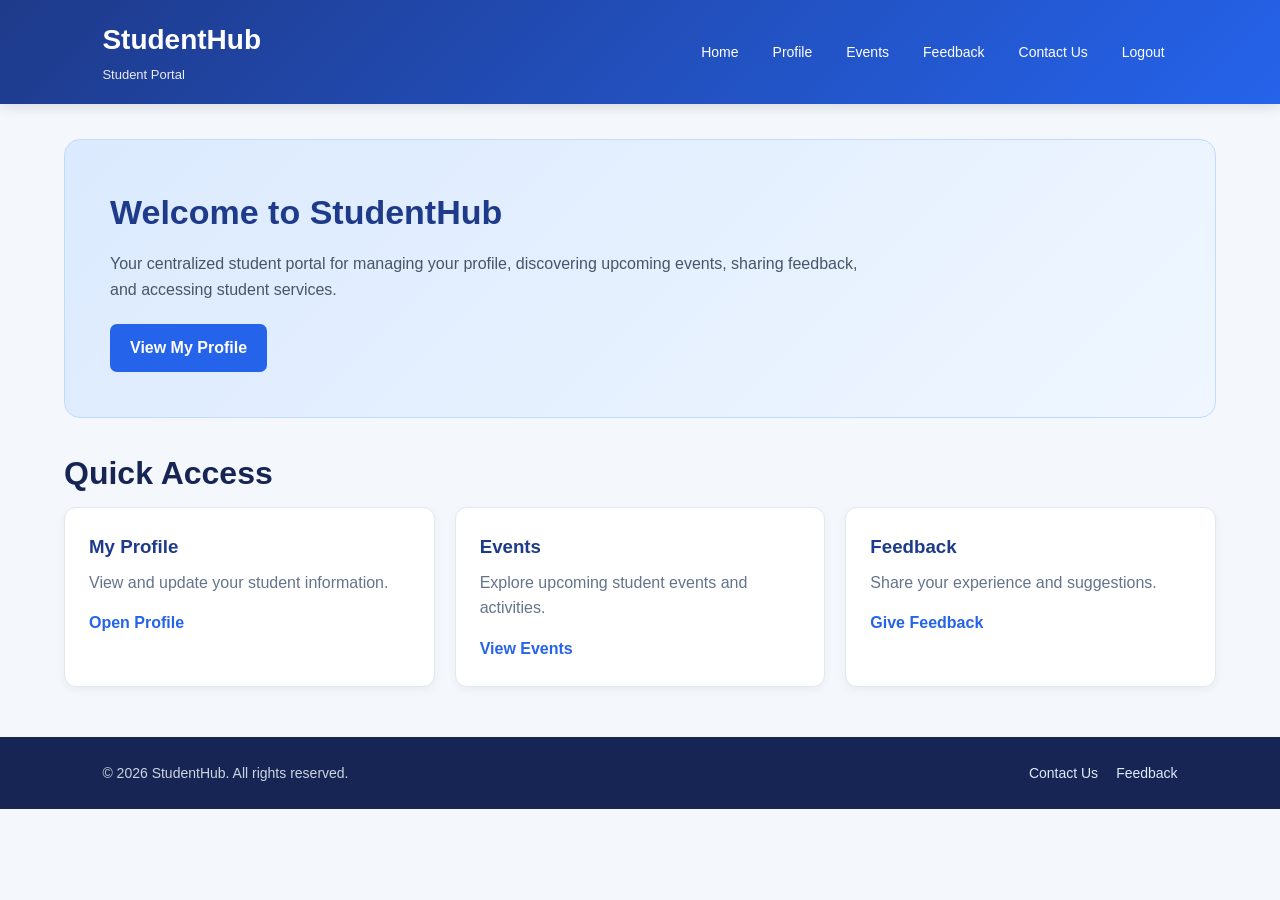
==== index.html @ fc03cdce "Practical 1 and 2 intital Project" ====
<!DOCTYPE html>
<html lang="en">
<head>
    <meta charset="UTF-8">
    <meta name="viewport" content="width=device-width, initial-scale=1.0">
    <title>StudentHub | Home</title>
    <link rel="stylesheet" href="style.css">
</head>

<body>

<header class="site-header">

    <div class="header-container">

        <div class="logo-area">
            <h1>StudentHub</h1>
            <p>Student Portal</p>
        </div>

        <nav class="main-nav" aria-label="Main navigation">
            <ul>
                <li><a href="index.html">Home</a></li>
                <li><a href="profile.html">Profile</a></li>
                <li><a href="event.html">Events</a></li>
                <li><a href="feedback.html">Feedback</a></li>
                <li><a href="contact.html">Contact Us</a></li>
                <li><a href="login.html">Logout</a></li>
            </ul>
        </nav>

    </div>

</header>

<main class="container">

    <section class="hero" aria-labelledby="welcome-title">

        <h2 id="welcome-title">Welcome to StudentHub</h2>

        <p>
            Your centralized student portal for managing your profile,
            discovering upcoming events, sharing feedback, and accessing
            student services.
        </p>

        <a href="profile.html" class="primary-button">
            View My Profile
        </a>

    </section>

    <section aria-labelledby="quick-access-title">

        <h2 class="page-title" id="quick-access-title">
            Quick Access
        </h2>

        <div class="card-grid">

            <article class="card">
                <h3>My Profile</h3>

                <p>
                    View and update your student information.
                </p>

                <a href="profile.html" class="card-link">
                    Open Profile
                </a>
            </article>

            <article class="card">
                <h3>Events</h3>

                <p>
                    Explore upcoming student events and activities.
                </p>

                <a href="event.html" class="card-link">
                    View Events
                </a>
            </article>

            <article class="card">
                <h3>Feedback</h3>

                <p>
                    Share your experience and suggestions.
                </p>

                <a href="feedback.html" class="card-link">
                    Give Feedback
                </a>
            </article>

        </div>

    </section>

</main>

<footer class="site-footer">

    <div class="footer-container">

        <p>
            © 2026 StudentHub. All rights reserved.
        </p>

        <nav class="footer-links" aria-label="Footer navigation">
            <a href="contact.html">Contact Us</a>
            <a href="feedback.html">Feedback</a>
        </nav>

    </div>

</footer>

</body>
</html>
---- style.css ----
/* =========================================
   StudentHub - Common Stylesheet
   WDF Practical 2
   ========================================= */

* {
    box-sizing: border-box;
    margin: 0;
    padding: 0;
}

html {
    scroll-behavior: smooth;
}

body {
    font-family: Arial, Helvetica, sans-serif;
    background-color: #f4f7fb;
    color: #1f2937;
    line-height: 1.6;
}

/* =========================================
   HEADER
   ========================================= */

.site-header {
    background: linear-gradient(135deg, #1e3a8a, #2563eb);
    color: white;
    padding: 18px 8%;
    box-shadow: 0 3px 12px rgba(0, 0, 0, 0.12);
}

.header-container {
    max-width: 1200px;
    margin: auto;
    display: flex;
    justify-content: space-between;
    align-items: center;
    gap: 30px;
}

.logo-area h1 {
    font-size: 28px;
    margin-bottom: 2px;
}

.logo-area p {
    font-size: 13px;
    opacity: 0.9;
}

/* =========================================
   NAVIGATION
   ========================================= */

.main-nav ul {
    list-style: none;
    display: flex;
    flex-wrap: wrap;
    gap: 8px;
}

.main-nav a {
    color: white;
    text-decoration: none;
    padding: 9px 13px;
    border-radius: 7px;
    font-size: 14px;
    transition: 0.2s;
}

.main-nav a:hover,
.main-nav a:focus {
    background-color: rgba(255, 255, 255, 0.18);
}

/* =========================================
   MAIN CONTAINER
   ========================================= */

.container {
    width: 90%;
    max-width: 1200px;
    margin: 35px auto;
}

.page-title {
    margin-bottom: 8px;
    color: #172554;
    font-size: 32px;
}

.page-intro {
    color: #64748b;
    margin-bottom: 25px;
}

/* =========================================
   HERO SECTION
   ========================================= */

.hero {
    background: linear-gradient(135deg, #dbeafe, #eff6ff);
    border-radius: 16px;
    padding: 45px;
    margin-bottom: 30px;
    border: 1px solid #bfdbfe;
}

.hero h2 {
    color: #1e3a8a;
    font-size: 34px;
    margin-bottom: 12px;
}

.hero p {
    max-width: 750px;
    color: #475569;
    margin-bottom: 22px;
}

.primary-button {
    display: inline-block;
    background-color: #2563eb;
    color: white;
    text-decoration: none;
    padding: 11px 20px;
    border-radius: 7px;
    font-weight: bold;
}

.primary-button:hover,
.primary-button:focus {
    background-color: #1d4ed8;
}

/* =========================================
   CARDS
   ========================================= */

.card-grid {
    display: grid;
    grid-template-columns: repeat(3, 1fr);
    gap: 20px;
}

.card {
    background-color: white;
    padding: 24px;
    border-radius: 12px;
    border: 1px solid #e2e8f0;
    box-shadow: 0 3px 10px rgba(0, 0, 0, 0.05);
}

.card h3 {
    color: #1e3a8a;
    margin-bottom: 8px;
}

.card p {
    color: #64748b;
    margin-bottom: 15px;
}

.card-link {
    color: #2563eb;
    font-weight: bold;
    text-decoration: none;
}

.card-link:hover {
    text-decoration: underline;
}

/* =========================================
   EVENT CARDS
   ========================================= */

.event-list {
    display: grid;
    gap: 20px;
}

.event-card {
    background-color: white;
    border-left: 5px solid #2563eb;
    padding: 23px;
    border-radius: 10px;
    box-shadow: 0 3px 10px rgba(0, 0, 0, 0.05);
}

.event-card h3 {
    color: #1e3a8a;
    margin-bottom: 8px;
}

.event-meta {
    margin-top: 12px;
    color: #475569;
}

.event-meta strong {
    color: #1e293b;
}

/* =========================================
   PROFILE
   ========================================= */

.profile-layout {
    display: grid;
    grid-template-columns: 280px 1fr;
    gap: 25px;
}

.profile-card,
.profile-details,
.form-card,
.contact-card {
    background-color: white;
    padding: 28px;
    border-radius: 12px;
    border: 1px solid #e2e8f0;
    box-shadow: 0 3px 10px rgba(0, 0, 0, 0.05);
}

.profile-card {
    text-align: center;
}

.profile-image {
    width: 130px;
    height: 130px;
    border-radius: 50%;
    object-fit: cover;
    border: 4px solid #dbeafe;
    margin-bottom: 12px;
}

.profile-card h2 {
    color: #1e3a8a;
    font-size: 21px;
}

.profile-card p {
    color: #64748b;
}

.profile-details h2,
.form-card h2,
.contact-card h2 {
    color: #1e3a8a;
    margin-bottom: 20px;
}

.profile-info {
    display: grid;
    grid-template-columns: 160px 1fr;
    row-gap: 14px;
}

.profile-info dt {
    font-weight: bold;
    color: #475569;
}

.profile-info dd {
    color: #1f2937;
}

/* =========================================
   FORMS
   ========================================= */

.form-group {
    margin-bottom: 18px;
}

.form-group label {
    display: block;
    font-weight: bold;
    margin-bottom: 6px;
    color: #334155;
}

.form-group input,
.form-group select,
.form-group textarea {
    width: 100%;
    padding: 11px 12px;
    border: 1px solid #cbd5e1;
    border-radius: 7px;
    font-family: inherit;
    font-size: 15px;
}

.form-group textarea {
    min-height: 130px;
    resize: vertical;
}

.form-group input:focus,
.form-group select:focus,
.form-group textarea:focus {
    outline: 3px solid #dbeafe;
    border-color: #2563eb;
}

.submit-button {
    border: none;
    background-color: #2563eb;
    color: white;
    padding: 11px 22px;
    border-radius: 7px;
    font-weight: bold;
    cursor: pointer;
    font-size: 15px;
}

.submit-button:hover,
.submit-button:focus {
    background-color: #1d4ed8;
}

/* =========================================
   RATING
   ========================================= */

.rating-group {
    border: 1px solid #cbd5e1;
    border-radius: 8px;
    padding: 15px;
    margin-bottom: 18px;
}

.rating-group legend {
    font-weight: bold;
    padding: 0 6px;
}

.rating-option {
    margin: 7px 0;
}

.rating-option label {
    margin-left: 6px;
}

/* =========================================
   CONTACT
   ========================================= */

.contact-layout {
    display: grid;
    grid-template-columns: 1fr 1.5fr;
    gap: 25px;
}

.contact-item {
    margin-bottom: 20px;
}

.contact-item h3 {
    color: #1e3a8a;
    margin-bottom: 4px;
}

.contact-item p,
.contact-item a {
    color: #64748b;
}

.contact-item a {
    color: #2563eb;
}

/* =========================================
   FOOTER
   ========================================= */

.site-footer {
    margin-top: 50px;
    background-color: #172554;
    color: white;
    padding: 25px 8%;
}

.footer-container {
    max-width: 1200px;
    margin: auto;
    display: flex;
    justify-content: space-between;
    align-items: center;
    gap: 20px;
}

.footer-container p {
    font-size: 14px;
    color: #cbd5e1;
}

.footer-links {
    display: flex;
    gap: 18px;
}

.footer-links a {
    color: #dbeafe;
    text-decoration: none;
    font-size: 14px;
}

.footer-links a:hover {
    text-decoration: underline;
}

/* =========================================
   AUTHENTICATION PAGES
   ========================================= */

.auth-page {
    min-height: 100vh;
    display: flex;
    justify-content: center;
    align-items: center;
    padding: 25px;
    background: linear-gradient(135deg, #dbeafe, #eff6ff);
}

.auth-card {
    width: 100%;
    max-width: 450px;
    background-color: white;
    padding: 38px;
    border-radius: 16px;
    box-shadow: 0 10px 35px rgba(30, 58, 138, 0.15);
    border: 1px solid #dbeafe;
}

.auth-brand {
    text-align: center;
    margin-bottom: 28px;
}

.auth-brand h1 {
    color: #1e3a8a;
    font-size: 32px;
}

.auth-brand p {
    color: #64748b;
    margin-top: 4px;
}

.auth-footer {
    text-align: center;
    margin-top: 20px;
    color: #64748b;
    font-size: 14px;
}

.auth-footer a {
    color: #2563eb;
    font-weight: bold;
}

/* =========================================
   RESPONSIVE DESIGN
   ========================================= */

@media (max-width: 850px) {

    .header-container {
        flex-direction: column;
        align-items: flex-start;
    }

    .main-nav ul {
        gap: 4px;
    }

    .card-grid {
        grid-template-columns: 1fr;
    }

    .profile-layout,
    .contact-layout {
        grid-template-columns: 1fr;
    }

    .hero {
        padding: 30px;
    }
}

@media (max-width: 600px) {

    .container {
        width: 94%;
    }

    .profile-info {
        grid-template-columns: 1fr;
        gap: 4px;
        margin-bottom: 12px;
    }

    .footer-container {
        flex-direction: column;
        text-align: center;
    }

    .auth-card {
        padding: 28px 22px;
    }
}
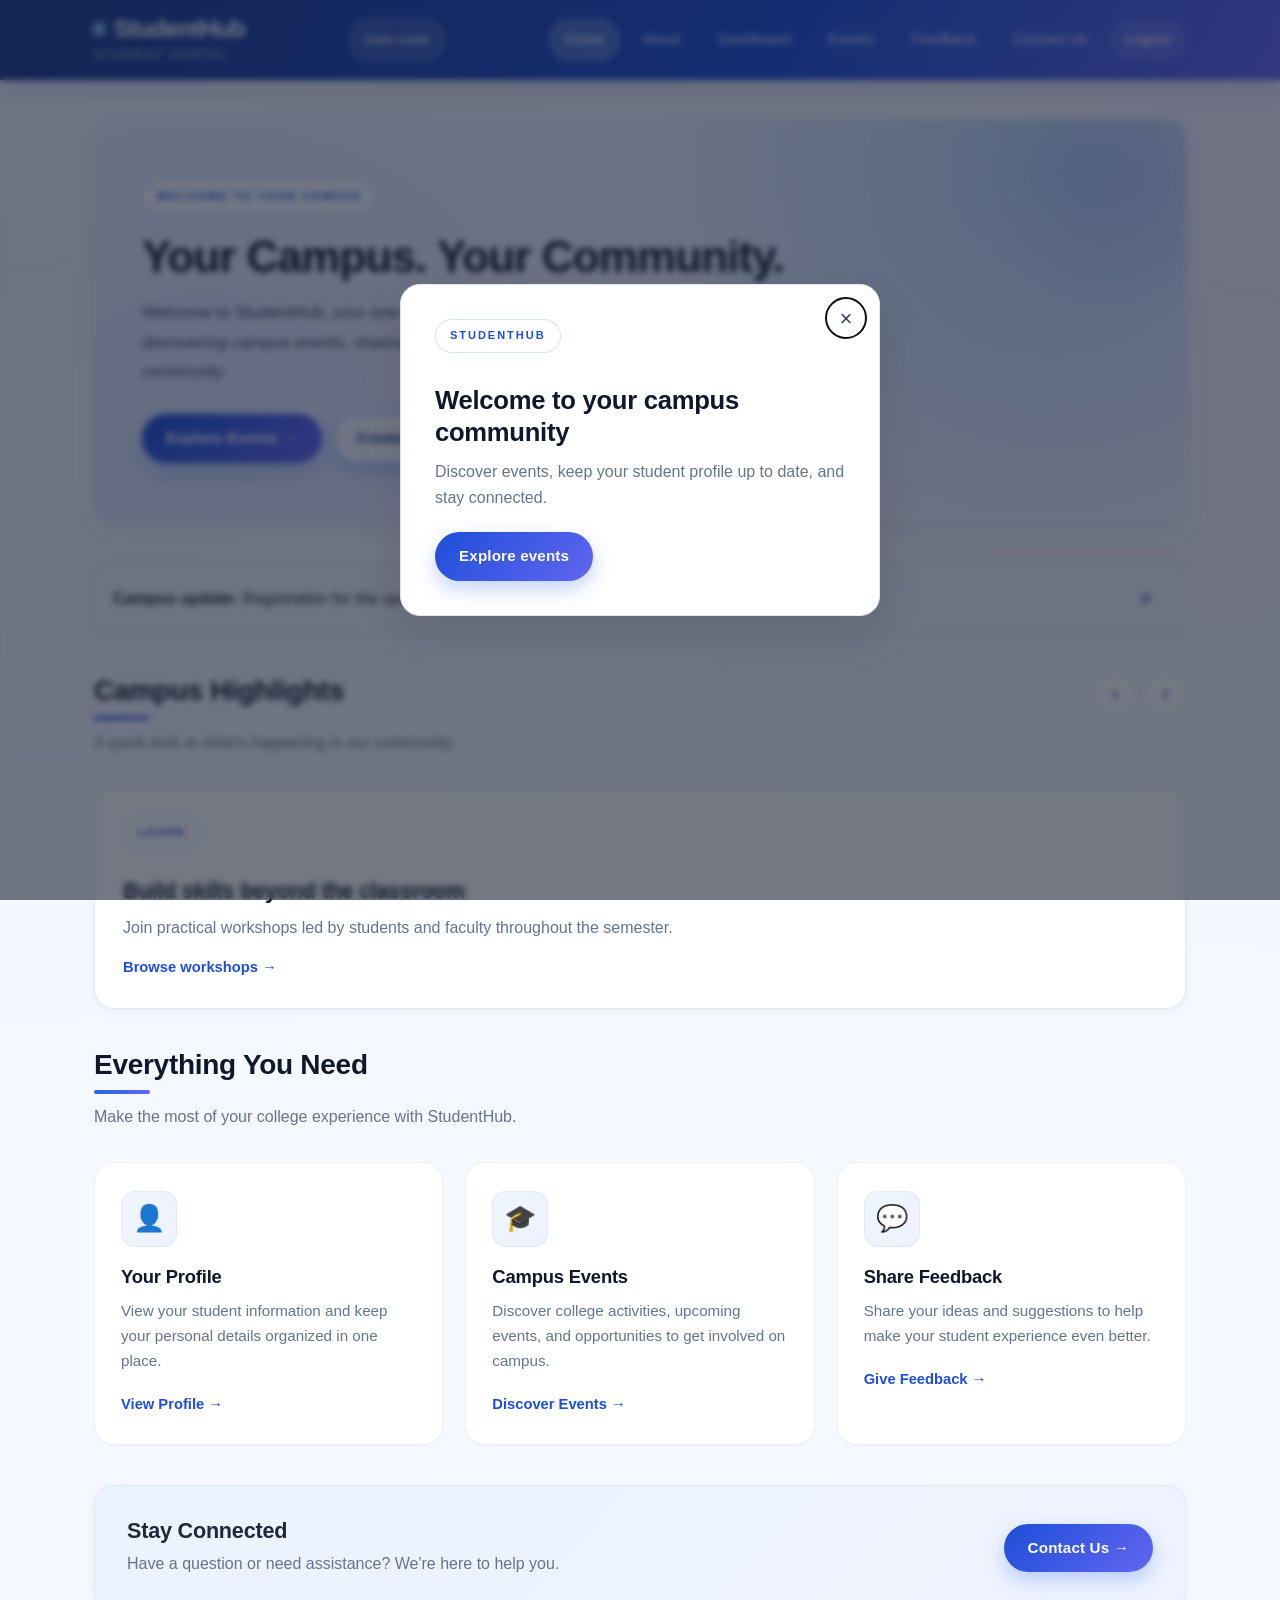
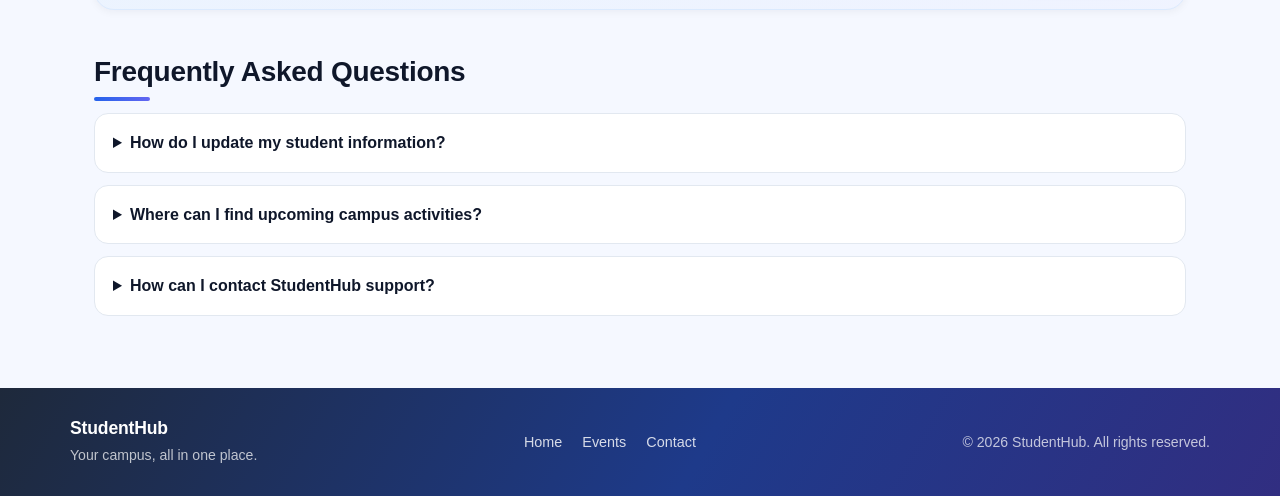
==== commit a1af76a8: "Complete StudentHub practicals 7-14 Add secure registration and login, database schema, admin dashbo" ====
--- a/index.html
+++ b/index.html
@@ -1,122 +1,245 @@
 <!DOCTYPE html>
 <html lang="en">
+
 <head>
     <meta charset="UTF-8">
     <meta name="viewport" content="width=device-width, initial-scale=1.0">
-    <title>StudentHub | Home</title>
-    <link rel="stylesheet" href="style.css">
+    <meta name="description" content="StudentHub - Your student portal for profiles, campus events, and feedback.">
+    <title>StudentHub | Student Portal</title>
+
+    <link rel="stylesheet" href="style.css?v=3">
 </head>
 
 <body>
 
-<header class="site-header">
-
-    <div class="header-container">
-
-        <div class="logo-area">
-            <h1>StudentHub</h1>
-            <p>Student Portal</p>
+    <!-- HEADER -->
+    <header class="site-header">
+        <div class="header-container">
+
+            <div class="logo-area">
+                <h1>StudentHub</h1>
+                <p>Student Portal</p>
+            </div>
+
+            <div class="header-actions">
+                <button class="menu-toggle" type="button" aria-controls="site-navigation" aria-expanded="false">
+                    <span class="menu-icon" aria-hidden="true">☰</span>
+                    <span class="visually-hidden">Toggle navigation</span>
+                </button>
+                <button class="theme-toggle" type="button" aria-pressed="false">Dark mode</button>
+            </div>
+
+            <nav class="main-nav" id="site-navigation" aria-label="Main navigation">
+                <ul>
+                    <li><a href="index.html" aria-current="page">Home</a></li>
+                    <li><a href="about.html">About</a></li>
+                    <li><a href="profile.php">Dashboard</a></li>
+                    <li><a href="event.html">Events</a></li>
+                    <li><a href="feedback.html">Feedback</a></li>
+                    <li><a href="contact.html">Contact Us</a></li>
+                    <li><a href="php/logout.php">Logout</a></li>
+                </ul>
+            </nav>
+
         </div>
-
-        <nav class="main-nav" aria-label="Main navigation">
-            <ul>
-                <li><a href="index.html">Home</a></li>
-                <li><a href="profile.html">Profile</a></li>
-                <li><a href="event.html">Events</a></li>
-                <li><a href="feedback.html">Feedback</a></li>
-                <li><a href="contact.html">Contact Us</a></li>
-                <li><a href="login.html">Logout</a></li>
-            </ul>
-        </nav>
-
-    </div>
-
-</header>
-
-<main class="container">
-
-    <section class="hero" aria-labelledby="welcome-title">
-
-        <h2 id="welcome-title">Welcome to StudentHub</h2>
-
-        <p>
-            Your centralized student portal for managing your profile,
-            discovering upcoming events, sharing feedback, and accessing
-            student services.
-        </p>
-
-        <a href="profile.html" class="primary-button">
-            View My Profile
-        </a>
-
-    </section>
-
-    <section aria-labelledby="quick-access-title">
-
-        <h2 class="page-title" id="quick-access-title">
-            Quick Access
-        </h2>
-
-        <div class="card-grid">
-
-            <article class="card">
-                <h3>My Profile</h3>
+    </header>
+
+    <!-- MAIN CONTENT -->
+    <main class="container">
+
+        <!-- HERO SECTION -->
+        <section class="hero">
+            <div class="hero-content">
+                <span class="hero-label">WELCOME TO YOUR CAMPUS</span>
+
+                <h2>Your Campus. Your Community.</h2>
 
                 <p>
-                    View and update your student information.
+                    Welcome to StudentHub, your one-stop destination for
+                    managing your student profile, discovering campus
+                    events, sharing feedback, and staying connected
+                    with your college community.
                 </p>
 
-                <a href="profile.html" class="card-link">
-                    Open Profile
+                <div class="hero-actions">
+                    <a href="event.html" class="primary-button">Explore Events &rarr;</a>
+                    <a href="register.html" class="secondary-button">Create Account</a>
+                </div>
+            </div>
+        </section>
+
+        <aside class="notice-banner" id="noticeBanner" role="status">
+            <p><strong>Campus update:</strong> Registration for the upcoming student events is now open.</p>
+            <button class="notice-dismiss" type="button" aria-label="Dismiss notification">&times;</button>
+        </aside>
+
+        <section class="highlights-section" aria-labelledby="highlights-title">
+            <div class="section-heading">
+                <div>
+                    <h2 class="page-title" id="highlights-title">Campus Highlights</h2>
+                    <p class="page-intro">A quick look at what's happening in our community.</p>
+                </div>
+                <div class="slider-controls">
+                    <button type="button" class="slider-button" data-slide="previous" aria-label="Previous highlight">‹</button>
+                    <button type="button" class="slider-button" data-slide="next" aria-label="Next highlight">›</button>
+                </div>
+            </div>
+            <div class="highlight-slider" aria-live="polite">
+                <article class="highlight-slide is-active">
+                    <span class="hero-label">LEARN</span>
+                    <h3>Build skills beyond the classroom</h3>
+                    <p>Join practical workshops led by students and faculty throughout the semester.</p>
+                    <a href="event.html" class="card-link">Browse workshops &rarr;</a>
+                </article>
+                <article class="highlight-slide">
+                    <span class="hero-label">CONNECT</span>
+                    <h3>Find your campus community</h3>
+                    <p>Meet classmates, discover student activities, and make the most of campus life.</p>
+                    <a href="about.html" class="card-link">About StudentHub &rarr;</a>
+                </article>
+                <article class="highlight-slide">
+                    <span class="hero-label">GET INVOLVED</span>
+                    <h3>Your ideas help shape the experience</h3>
+                    <p>Share feedback and help us make StudentHub more useful for every student.</p>
+                    <a href="feedback.html" class="card-link">Share feedback &rarr;</a>
+                </article>
+            </div>
+        </section>
+
+        <!-- FEATURES SECTION -->
+        <section class="features-section">
+            <h2 class="page-title">Everything You Need</h2>
+
+            <p class="page-intro">
+                Make the most of your college experience with StudentHub.
+            </p>
+
+            <div class="card-grid">
+
+                <!-- PROFILE CARD -->
+                <article class="card">
+                    <div class="feature-icon" aria-hidden="true">
+                        👤
+                    </div>
+
+                    <h3>Your Profile</h3>
+
+                    <p>
+                        View your student information and keep your
+                        personal details organized in one place.
+                    </p>
+
+                    <a href="profile.php" class="card-link">
+                        View Profile &rarr;
+                    </a>
+                </article>
+
+                <!-- EVENTS CARD -->
+                <article class="card">
+                    <div class="feature-icon" aria-hidden="true">
+                        🎓
+                    </div>
+
+                    <h3>Campus Events</h3>
+
+                    <p>
+                        Discover college activities, upcoming events,
+                        and opportunities to get involved on campus.
+                    </p>
+
+                    <a href="event.html" class="card-link">
+                        Discover Events &rarr;
+                    </a>
+                </article>
+
+                <!-- FEEDBACK CARD -->
+                <article class="card">
+                    <div class="feature-icon" aria-hidden="true">
+                        💬
+                    </div>
+
+                    <h3>Share Feedback</h3>
+
+                    <p>
+                        Share your ideas and suggestions to help make
+                        your student experience even better.
+                    </p>
+
+                    <a href="feedback.html" class="card-link">
+                        Give Feedback &rarr;
+                    </a>
+                </article>
+
+            </div>
+        </section>
+
+        <!-- QUICK ACCESS SECTION -->
+        <section class="quick-access">
+            <div class="quick-access-content">
+                <div>
+                    <h2>Stay Connected</h2>
+
+                    <p>
+                        Have a question or need assistance?
+                        We're here to help you.
+                    </p>
+                </div>
+
+                <a href="contact.html" class="primary-button">
+                    Contact Us &rarr;
                 </a>
-            </article>
-
-            <article class="card">
-                <h3>Events</h3>
-
-                <p>
-                    Explore upcoming student events and activities.
-                </p>
-
-                <a href="event.html" class="card-link">
-                    View Events
-                </a>
-            </article>
-
-            <article class="card">
-                <h3>Feedback</h3>
-
-                <p>
-                    Share your experience and suggestions.
-                </p>
-
-                <a href="feedback.html" class="card-link">
-                    Give Feedback
-                </a>
-            </article>
+            </div>
+        </section>
+
+        <section class="faq-section" aria-labelledby="faq-title">
+            <h2 class="page-title" id="faq-title">Frequently Asked Questions</h2>
+            <details class="faq-item">
+                <summary>How do I update my student information?</summary>
+                <p>Open your Dashboard from the navigation and use the Update Profile form.</p>
+            </details>
+            <details class="faq-item">
+                <summary>Where can I find upcoming campus activities?</summary>
+                <p>Visit the Events page to search, filter, sort, and browse upcoming activities.</p>
+            </details>
+            <details class="faq-item">
+                <summary>How can I contact StudentHub support?</summary>
+                <p>Use the Contact Us page to send an enquiry to the support team.</p>
+            </details>
+        </section>
+
+        <dialog class="welcome-modal" id="welcomeModal" aria-labelledby="modal-title">
+            <button class="modal-close" type="button" aria-label="Close welcome message">&times;</button>
+            <span class="hero-label">STUDENTHUB</span>
+            <h2 id="modal-title">Welcome to your campus community</h2>
+            <p>Discover events, keep your student profile up to date, and stay connected.</p>
+            <a class="primary-button" href="event.html">Explore events</a>
+        </dialog>
+
+    </main>
+
+    <!-- FOOTER -->
+    <footer class="site-footer">
+        <div class="footer-container">
+
+            <div>
+                <h3>StudentHub</h3>
+                <p>Your campus, all in one place.</p>
+            </div>
+
+            <nav class="footer-links" aria-label="Footer navigation">
+                <a href="index.html">Home</a>
+                <a href="event.html">Events</a>
+                <a href="contact.html">Contact</a>
+            </nav>
+
+            <p>
+                &copy; 2026 StudentHub. All rights reserved.
+            </p>
 
         </div>
-
-    </section>
-
-</main>
-
-<footer class="site-footer">
-
-    <div class="footer-container">
-
-        <p>
-            © 2026 StudentHub. All rights reserved.
-        </p>
-
-        <nav class="footer-links" aria-label="Footer navigation">
-            <a href="contact.html">Contact Us</a>
-            <a href="feedback.html">Feedback</a>
-        </nav>
-
-    </div>
-
-</footer>
-
+    </footer>
+
+    <script src="js/ui.js"></script>
 </body>
+
 </html>
--- a/style.css
+++ b/style.css
@@ -1,441 +1,1167 @@
+
 /* =========================================
-   StudentHub - Common Stylesheet
-   WDF Practical 2
+   HOMEPAGE ENHANCEMENTS
    ========================================= */
-
-* {
+/* 
+.hero {
+    position: relative;
+    overflow: hidden;
+    padding: 55px 45px;
+    background:
+        radial-gradient(
+            circle at 90% 15%,
+            rgba(147, 197, 253, 0.45),
+            transparent 35%
+        ),
+        linear-gradient(135deg, #dbeafe, #eff6ff);
+}
+
+.hero-content {
+    max-width: 760px;
+    position: relative;
+    z-index: 1;
+}
+
+.hero-label {
+    display: inline-block;
+    color: #1d4ed8;
+    font-size: 12px;
+    font-weight: bold;
+    letter-spacing: 1.5px;
+    margin-bottom: 14px;
+}
+
+.hero h2 {
+    max-width: 650px;
+    font-size: clamp(30px, 4vw, 44px);
+    line-height: 1.2;
+}
+
+.hero p {
+    font-size: 16px;
+    line-height: 1.8;
+}
+
+.primary-button {
+    transition: background-color 0.2s ease,
+                transform 0.2s ease;
+}
+
+.primary-button:hover {
+    transform: translateY(-2px);
+}
+
+.features-section {
+    margin: 40px 0;
+}
+
+.features-section .page-title {
+    font-size: 30px;
+}
+
+.feature-icon {
+    display: flex;
+    align-items: center;
+    justify-content: center;
+    width: 54px;
+    height: 54px;
+    margin-bottom: 18px;
+    background-color: #eff6ff;
+    border-radius: 12px;
+    font-size: 27px;
+}
+
+.card {
+    transition: transform 0.2s ease,
+                box-shadow 0.2s ease;
+}
+
+.card:hover {
+    transform: translateY(-5px);
+    box-shadow: 0 10px 25px rgba(30, 58, 138, 0.09);
+}
+
+.quick-access {
+    margin-top: 35px;
+    padding: 30px;
+    border: 1px solid #bfdbfe;
+    border-radius: 14px;
+    background: linear-gradient(135deg, #eff6ff, #ffffff);
+}
+
+.quick-access-content {
+    display: flex;
+    justify-content: space-between;
+    align-items: center;
+    gap: 24px;
+}
+
+.quick-access h2 {
+    color: #1e3a8a;
+    margin-bottom: 5px;
+}
+
+.quick-access p {
+    color: #64748b;
+}
+
+.site-footer h3 {
+    margin-bottom: 4px;
+    font-size: 20px;
+}
+
+.main-nav a[aria-current="page"] {
+    background-color: rgba(255, 255, 255, 0.18);
+}
+
+@media (max-width: 850px) {
+    .quick-access-content {
+        align-items: flex-start;
+        flex-direction: column;
+    }
+
+    .hero-content {
+        max-width: 100%;
+    }
+}
+
+@media (max-width: 600px) {
+    .hero {
+        padding: 30px 24px;
+    }
+
+    .hero h2 {
+        font-size: 30px;
+    }
+
+    .quick-access {
+        padding: 24px;
+    }
+
+    .features-section .page-title {
+        font-size: 26px;
+    }
+} */
+
+.management-stats {
+    display: grid;
+    grid-template-columns: repeat(auto-fit, minmax(180px, 1fr));
+    gap: 18px;
+    margin: 24px 0;
+}
+
+.stat-number {
+    margin-top: 12px;
+    color: #2563eb;
+    font-size: 2rem;
+    font-weight: 700;
+}
+
+.management-panel {
+    margin: 24px 0;
+    padding: 24px;
+    border: 1px solid #dbe3ef;
+    border-radius: 14px;
+    background: #fff;
+    box-shadow: 0 8px 24px rgba(15, 23, 42, .05);
+}
+
+.management-panel h2 {
+    margin-bottom: 16px;
+}
+
+.management-form,
+.management-filters {
+    display: grid;
+    grid-template-columns: repeat(auto-fit, minmax(210px, 1fr));
+    gap: 16px;
+}
+
+.management-form label,
+.management-filters label {
+    display: grid;
+    gap: 7px;
+    font-weight: 600;
+}
+
+.management-form input,
+.management-form textarea,
+.management-form select,
+.management-filters input,
+.management-filters select {
+    width: 100%;
+    min-height: 42px;
+    padding: 9px 11px;
+    border: 1px solid #cbd5e1;
+    border-radius: 8px;
+    font: inherit;
+}
+
+.management-form textarea {
+    min-height: 100px;
+}
+
+.management-actions {
+    display: flex;
+    align-items: end;
+    gap: 10px;
+}
+
+.secondary-button,
+.table-action {
+    min-height: 38px;
+    padding: 8px 12px;
+    border: 1px solid #cbd5e1;
+    border-radius: 7px;
+    background: #fff;
+    color: #1e293b;
+    cursor: pointer;
+    font: inherit;
+}
+
+.table-action {
+    min-height: 32px;
+    margin-right: 6px;
+}
+
+.table-action.danger {
+    color: #b91c1c;
+}
+
+.table-wrap {
+    width: 100%;
+    overflow-x: auto;
+}
+
+.table-wrap table {
+    width: 100%;
+    border-collapse: collapse;
+    text-align: left;
+}
+
+.table-wrap th,
+.table-wrap td {
+    padding: 11px 12px;
+    border-bottom: 1px solid #e2e8f0;
+    vertical-align: top;
+}
+
+.table-wrap th {
+    background: #f8fafc;
+}
+
+.form-message.error {
+    color: #b91c1c;
+}
+
+.form-message.success {
+    color: #15803d;
+}
+
+@media (max-width: 600px) {
+    .management-panel {
+        padding: 16px;
+    }
+}
+
+
+
+/* =========================================================
+   STUDENTHUB — MODERN REDESIGN
+   Design system: Blue/Indigo, soft shadows, rounded, airy
+   ========================================================= */
+
+/* ---------- RESET ---------- */
+*,
+*::before,
+*::after {
     box-sizing: border-box;
     margin: 0;
     padding: 0;
 }
 
-html {
-    scroll-behavior: smooth;
-}
+:root {
+    --brand-900: #0f172a;
+    --brand-800: #1e293b;
+    --brand-700: #1e3a8a;
+    --brand-600: #1d4ed8;
+    --brand-500: #2563eb;
+    --brand-400: #3b82f6;
+    --brand-300: #93c5fd;
+    --brand-100: #dbeafe;
+    --brand-50:  #eff6ff;
+
+    --accent-500: #6366f1;
+    --accent-400: #818cf8;
+
+    --success: #16a34a;
+    --success-bg: #dcfce7;
+    --error: #dc2626;
+    --error-bg: #fee2e2;
+
+    --text-900: #0f172a;
+    --text-700: #334155;
+    --text-500: #64748b;
+    --text-400: #94a3b8;
+
+    --bg-page: #f5f8ff;
+    --bg-card: #ffffff;
+    --border: #e2e8f0;
+    --border-soft: #eef2f9;
+
+    --radius-sm: 10px;
+    --radius: 14px;
+    --radius-lg: 20px;
+
+    --shadow-xs: 0 1px 2px rgba(15, 23, 42, 0.04);
+    --shadow-sm: 0 2px 8px rgba(15, 23, 42, 0.05);
+    --shadow: 0 8px 24px rgba(15, 23, 42, 0.06);
+    --shadow-lg: 0 18px 45px rgba(15, 23, 42, 0.10);
+
+    --font-sans: -apple-system, BlinkMacSystemFont, "Segoe UI",
+                 Roboto, "Helvetica Neue", Arial, sans-serif;
+
+    --header-h: 76px;
+}
+
+html { scroll-behavior: smooth; }
 
 body {
-    font-family: Arial, Helvetica, sans-serif;
-    background-color: #f4f7fb;
-    color: #1f2937;
+    font-family: var(--font-sans);
+    color: var(--text-700);
+    background:
+        radial-gradient(circle at 0% 0%, #eef4ff 0%, transparent 45%),
+        radial-gradient(circle at 100% 0%, #f5efff 0%, transparent 40%),
+        var(--bg-page);
+    min-height: 100vh;
+    display: flex;
+    flex-direction: column;
     line-height: 1.6;
-}
-
-/* =========================================
+    -webkit-font-smoothing: antialiased;
+    text-rendering: optimizeLegibility;
+}
+
+img { max-width: 100%; display: block; }
+
+a {
+    color: var(--brand-600);
+    text-decoration: none;
+    transition: color .18s ease, opacity .18s ease;
+}
+a:hover { color: var(--brand-700); }
+
+h1, h2, h3, h4 {
+    color: var(--text-900);
+    line-height: 1.25;
+    font-weight: 700;
+    letter-spacing: -0.01em;
+}
+
+h1 { font-size: 1.5rem; }
+h2 { font-size: 1.6rem; }
+h3 { font-size: 1.15rem; }
+
+p { color: var(--text-700); }
+
+/* ---------- LAYOUT ---------- */
+.container {
+    width: 100%;
+    max-width: 1140px;
+    margin: 0 auto;
+    padding: 40px 24px 60px;
+    flex: 1;
+}
+
+/* =========================================================
    HEADER
-   ========================================= */
-
+   ========================================================= */
 .site-header {
-    background: linear-gradient(135deg, #1e3a8a, #2563eb);
-    color: white;
-    padding: 18px 8%;
-    box-shadow: 0 3px 12px rgba(0, 0, 0, 0.12);
+    position: sticky;
+    top: 0;
+    z-index: 50;
+    background: linear-gradient(120deg, var(--brand-700), var(--brand-600) 60%, var(--accent-500));
+    color: #fff;
+    box-shadow: 0 4px 20px rgba(30, 58, 138, 0.18);
+    backdrop-filter: saturate(140%) blur(6px);
 }
 
 .header-container {
-    max-width: 1200px;
-    margin: auto;
-    display: flex;
+    max-width: 1140px;
+    margin: 0 auto;
+    padding: 14px 24px;
+    min-height: var(--header-h);
+    display: flex;
+    align-items: center;
     justify-content: space-between;
-    align-items: center;
-    gap: 30px;
+    gap: 24px;
+    flex-wrap: wrap;
 }
 
 .logo-area h1 {
-    font-size: 28px;
-    margin-bottom: 2px;
+    color: #fff;
+    font-size: 1.5rem;
+    letter-spacing: -0.02em;
+    display: inline-flex;
+    align-items: center;
+    gap: 10px;
+}
+
+.logo-area h1::before {
+    content: "";
+    width: 10px;
+    height: 10px;
+    border-radius: 50%;
+    background: #93c5fd;
+    box-shadow: 0 0 0 4px rgba(147, 197, 253, 0.35);
 }
 
 .logo-area p {
-    font-size: 13px;
-    opacity: 0.9;
-}
-
-/* =========================================
-   NAVIGATION
-   ========================================= */
-
+    color: rgba(255, 255, 255, 0.72);
+    font-size: 0.78rem;
+    letter-spacing: 0.14em;
+    text-transform: uppercase;
+    margin-top: 2px;
+}
+
+/* ---------- NAV ---------- */
 .main-nav ul {
     list-style: none;
     display: flex;
+    align-items: center;
+    gap: 6px;
     flex-wrap: wrap;
+}
+
+.main-nav a {
+    display: inline-block;
+    padding: 9px 16px;
+    border-radius: 999px;
+    color: rgba(255, 255, 255, 0.88);
+    font-size: 0.92rem;
+    font-weight: 500;
+    transition: background .18s ease, color .18s ease, transform .18s ease;
+}
+
+.main-nav a:hover {
+    background: rgba(255, 255, 255, 0.14);
+    color: #fff;
+    transform: translateY(-1px);
+}
+
+.main-nav a[aria-current="page"] {
+    background: rgba(255, 255, 255, 0.22);
+    color: #fff;
+    box-shadow: inset 0 0 0 1px rgba(255, 255, 255, 0.28);
+}
+
+/* Last nav item = Logout — tint it red-ish */
+.main-nav li:last-child a {
+    background: rgba(255, 255, 255, 0.10);
+    color: #fff;
+}
+.main-nav li:last-child a:hover {
+    background: #ef4444;
+    color: #fff;
+}
+
+/* =========================================================
+   PAGE HEADINGS
+   ========================================================= */
+.page-title {
+    font-size: 1.75rem;
+    margin-bottom: 10px;
+    color: var(--text-900);
+    position: relative;
+    padding-bottom: 12px;
+}
+
+.page-title::after {
+    content: "";
+    position: absolute;
+    left: 0;
+    bottom: 0;
+    height: 4px;
+    width: 56px;
+    border-radius: 4px;
+    background: linear-gradient(90deg, var(--brand-500), var(--accent-500));
+}
+
+.page-intro {
+    color: var(--text-500);
+    font-size: 1rem;
+    margin-bottom: 32px;
+    max-width: 640px;
+}
+
+.page-heading { margin-bottom: 28px; }
+.page-heading h2 { font-size: 1.75rem; margin-bottom: 6px; }
+.page-heading p { color: var(--text-500); }
+
+/* =========================================================
+   HERO
+   ========================================================= */
+.hero {
+    position: relative;
+    overflow: hidden;
+    padding: 60px 48px;
+    border-radius: var(--radius-lg);
+    background:
+        radial-gradient(circle at 88% 12%, rgba(147, 197, 253, 0.55), transparent 40%),
+        radial-gradient(circle at 10% 90%, rgba(199, 210, 254, 0.45), transparent 45%),
+        linear-gradient(135deg, #eaf1ff, #f4f0ff);
+    box-shadow: var(--shadow);
+    margin-bottom: 40px;
+}
+
+.hero::after {
+    content: "";
+    position: absolute;
+    right: -80px;
+    top: -80px;
+    width: 280px;
+    height: 280px;
+    border-radius: 50%;
+    background: radial-gradient(circle, rgba(99, 102, 241, 0.18), transparent 70%);
+    pointer-events: none;
+}
+
+.hero-content {
+    max-width: 720px;
+    position: relative;
+    z-index: 1;
+}
+
+.hero-label {
+    display: inline-block;
+    color: var(--brand-600);
+    background: rgba(255, 255, 255, 0.75);
+    border: 1px solid rgba(37, 99, 235, 0.18);
+    font-size: 11px;
+    font-weight: 700;
+    letter-spacing: 0.18em;
+    padding: 7px 14px;
+    border-radius: 999px;
+    margin-bottom: 18px;
+}
+
+.hero h2 {
+    font-size: clamp(2rem, 4vw, 2.75rem);
+    color: var(--brand-900);
+    margin-bottom: 16px;
+    line-height: 1.15;
+    letter-spacing: -0.02em;
+}
+
+.hero p {
+    font-size: 1.05rem;
+    line-height: 1.75;
+    color: var(--text-700);
+    margin-bottom: 28px;
+}
+
+/* =========================================================
+   BUTTONS
+   ========================================================= */
+.primary-button,
+.secondary-button,
+.submit-button,
+.update-btn {
+    display: inline-flex;
+    align-items: center;
+    justify-content: center;
     gap: 8px;
-}
-
-.main-nav a {
-    color: white;
+    padding: 12px 24px;
+    border: none;
+    border-radius: 999px;
+    background: linear-gradient(135deg, var(--brand-600), var(--accent-500));
+    color: #fff;
+    font-family: inherit;
+    font-size: 0.95rem;
+    font-weight: 600;
+    letter-spacing: 0.01em;
+    cursor: pointer;
+    box-shadow: 0 8px 20px rgba(37, 99, 235, 0.28);
+    transition: transform .18s ease, box-shadow .18s ease, filter .18s ease;
     text-decoration: none;
-    padding: 9px 13px;
-    border-radius: 7px;
-    font-size: 14px;
-    transition: 0.2s;
-}
-
-.main-nav a:hover,
-.main-nav a:focus {
-    background-color: rgba(255, 255, 255, 0.18);
-}
-
-/* =========================================
-   MAIN CONTAINER
-   ========================================= */
-
-.container {
-    width: 90%;
-    max-width: 1200px;
-    margin: 35px auto;
-}
-
-.page-title {
-    margin-bottom: 8px;
-    color: #172554;
-    font-size: 32px;
-}
-
-.page-intro {
-    color: #64748b;
-    margin-bottom: 25px;
-}
-
-/* =========================================
-   HERO SECTION
-   ========================================= */
-
-.hero {
-    background: linear-gradient(135deg, #dbeafe, #eff6ff);
-    border-radius: 16px;
-    padding: 45px;
-    margin-bottom: 30px;
-    border: 1px solid #bfdbfe;
-}
-
-.hero h2 {
-    color: #1e3a8a;
-    font-size: 34px;
-    margin-bottom: 12px;
-}
-
-.hero p {
-    max-width: 750px;
-    color: #475569;
-    margin-bottom: 22px;
-}
-
-.primary-button {
-    display: inline-block;
-    background-color: #2563eb;
-    color: white;
-    text-decoration: none;
-    padding: 11px 20px;
-    border-radius: 7px;
-    font-weight: bold;
 }
 
 .primary-button:hover,
-.primary-button:focus {
-    background-color: #1d4ed8;
-}
-
-/* =========================================
-   CARDS
-   ========================================= */
+.secondary-button:hover,
+.submit-button:hover,
+.update-btn:hover {
+    transform: translateY(-2px);
+    box-shadow: 0 14px 28px rgba(37, 99, 235, 0.34);
+    filter: brightness(1.05);
+    color: #fff;
+}
+
+.primary-button:active,
+.secondary-button:active,
+.submit-button:active,
+.update-btn:active {
+    transform: translateY(0);
+    box-shadow: 0 6px 16px rgba(37, 99, 235, 0.28);
+}
+
+.submit-button,
+.update-btn {
+    width: 100%;
+    margin-top: 8px;
+}
+
+.hero-actions {
+    display: flex;
+    align-items: center;
+    flex-wrap: wrap;
+    gap: 12px;
+}
+
+.secondary-button {
+    display: inline-flex;
+    align-items: center;
+    justify-content: center;
+    padding: 11px 22px;
+    border: 1px solid var(--brand-300);
+    border-radius: 999px;
+    color: var(--brand-700);
+    background: rgba(255, 255, 255, 0.72);
+    font-weight: 600;
+}
+
+.secondary-button:hover,
+.secondary-button:active { color: var(--brand-700); background: #fff; }
+
+/* =========================================================
+   FEATURE / CARD GRID  (homepage)
+   ========================================================= */
+.features-section { margin-bottom: 40px; }
+.features-section .page-title { font-size: 1.75rem; }
 
 .card-grid {
     display: grid;
-    grid-template-columns: repeat(3, 1fr);
-    gap: 20px;
+    grid-template-columns: repeat(auto-fit, minmax(260px, 1fr));
+    gap: 22px;
+    margin-top: 26px;
 }
 
 .card {
-    background-color: white;
-    padding: 24px;
-    border-radius: 12px;
-    border: 1px solid #e2e8f0;
-    box-shadow: 0 3px 10px rgba(0, 0, 0, 0.05);
-}
+    background: var(--bg-card);
+    border: 1px solid var(--border-soft);
+    border-radius: var(--radius-lg);
+    padding: 28px 26px;
+    box-shadow: var(--shadow-xs);
+    transition: transform .22s ease, box-shadow .22s ease, border-color .22s ease;
+    position: relative;
+    overflow: hidden;
+}
+
+.card::before {
+    content: "";
+    position: absolute;
+    inset: 0 0 auto 0;
+    height: 4px;
+    background: linear-gradient(90deg, var(--brand-400), var(--accent-400));
+    opacity: 0;
+    transition: opacity .22s ease;
+}
+
+.card:hover {
+    transform: translateY(-6px);
+    box-shadow: var(--shadow-lg);
+    border-color: var(--brand-100);
+}
+
+.card:hover::before { opacity: 1; }
 
 .card h3 {
-    color: #1e3a8a;
-    margin-bottom: 8px;
+    font-size: 1.15rem;
+    margin-bottom: 10px;
 }
 
 .card p {
-    color: #64748b;
-    margin-bottom: 15px;
+    color: var(--text-500);
+    font-size: 0.95rem;
+    margin-bottom: 18px;
+    line-height: 1.65;
 }
 
 .card-link {
-    color: #2563eb;
-    font-weight: bold;
-    text-decoration: none;
+    display: inline-flex;
+    align-items: center;
+    gap: 6px;
+    font-weight: 600;
+    font-size: 0.92rem;
+    color: var(--brand-600);
 }
 
 .card-link:hover {
-    text-decoration: underline;
-}
-
-/* =========================================
-   EVENT CARDS
-   ========================================= */
-
+    gap: 10px;
+    color: var(--brand-700);
+}
+
+.feature-icon {
+    display: flex;
+    align-items: center;
+    justify-content: center;
+    width: 56px;
+    height: 56px;
+    margin-bottom: 18px;
+    background: linear-gradient(135deg, var(--brand-50), #eef2ff);
+    border-radius: 14px;
+    font-size: 26px;
+    box-shadow: inset 0 0 0 1px rgba(37, 99, 235, 0.08);
+}
+
+/* =========================================================
+   QUICK ACCESS
+   ========================================================= */
+.quick-access {
+    margin-top: 40px;
+    padding: 32px;
+    border-radius: var(--radius-lg);
+    border: 1px solid var(--brand-100);
+    background:
+        linear-gradient(135deg, rgba(219, 234, 254, 0.55), rgba(238, 242, 255, 0.9)),
+        #fff;
+    box-shadow: var(--shadow-sm);
+}
+
+.quick-access-content {
+    display: flex;
+    justify-content: space-between;
+    align-items: center;
+    gap: 24px;
+    flex-wrap: wrap;
+}
+
+.quick-access h2 {
+    color: var(--brand-800);
+    font-size: 1.35rem;
+    margin-bottom: 6px;
+}
+
+.quick-access p { color: var(--text-500); }
+
+/* =========================================================
+   EVENT LIST
+   ========================================================= */
 .event-list {
     display: grid;
-    gap: 20px;
+    grid-template-columns: repeat(auto-fit, minmax(300px, 1fr));
+    gap: 22px;
 }
 
 .event-card {
-    background-color: white;
-    border-left: 5px solid #2563eb;
-    padding: 23px;
-    border-radius: 10px;
-    box-shadow: 0 3px 10px rgba(0, 0, 0, 0.05);
+    background: var(--bg-card);
+    border: 1px solid var(--border-soft);
+    border-radius: var(--radius-lg);
+    padding: 26px 26px 22px;
+    box-shadow: var(--shadow-xs);
+    transition: transform .22s ease, box-shadow .22s ease, border-color .22s ease;
+    display: flex;
+    flex-direction: column;
+    position: relative;
+    overflow: hidden;
+}
+
+.event-card::before {
+    content: "";
+    position: absolute;
+    left: 0;
+    top: 0;
+    bottom: 0;
+    width: 4px;
+    background: linear-gradient(180deg, var(--brand-500), var(--accent-500));
+    opacity: 0.85;
+}
+
+.event-card:hover {
+    transform: translateY(-6px);
+    box-shadow: var(--shadow-lg);
+    border-color: var(--brand-100);
 }
 
 .event-card h3 {
-    color: #1e3a8a;
-    margin-bottom: 8px;
+    font-size: 1.1rem;
+    margin-bottom: 10px;
+    color: var(--brand-800);
+}
+
+.event-card > p {
+    color: var(--text-500);
+    font-size: 0.94rem;
+    line-height: 1.65;
+    margin-bottom: 18px;
 }
 
 .event-meta {
-    margin-top: 12px;
-    color: #475569;
+    margin-top: auto;
+    padding-top: 16px;
+    border-top: 1px dashed var(--border);
+    display: grid;
+    gap: 6px;
+}
+
+.event-meta p {
+    font-size: 0.88rem;
+    color: var(--text-700);
+    margin: 0;
 }
 
 .event-meta strong {
-    color: #1e293b;
-}
-
-/* =========================================
-   PROFILE
-   ========================================= */
-
-.profile-layout {
-    display: grid;
-    grid-template-columns: 280px 1fr;
-    gap: 25px;
-}
-
-.profile-card,
-.profile-details,
+    color: var(--brand-700);
+    font-weight: 600;
+}
+
+/* =========================================================
+   FORMS (shared)
+   ========================================================= */
 .form-card,
-.contact-card {
-    background-color: white;
-    padding: 28px;
-    border-radius: 12px;
-    border: 1px solid #e2e8f0;
-    box-shadow: 0 3px 10px rgba(0, 0, 0, 0.05);
-}
-
+.contact-card,
+.update-card,
+.information-card,
 .profile-card {
-    text-align: center;
-}
-
-.profile-image {
-    width: 130px;
-    height: 130px;
-    border-radius: 50%;
-    object-fit: cover;
-    border: 4px solid #dbeafe;
-    margin-bottom: 12px;
-}
-
-.profile-card h2 {
-    color: #1e3a8a;
-    font-size: 21px;
-}
-
-.profile-card p {
-    color: #64748b;
-}
-
-.profile-details h2,
+    background: var(--bg-card);
+    border: 1px solid var(--border-soft);
+    border-radius: var(--radius-lg);
+    padding: 30px 28px;
+    box-shadow: var(--shadow-xs);
+}
+
 .form-card h2,
-.contact-card h2 {
-    color: #1e3a8a;
-    margin-bottom: 20px;
-}
-
-.profile-info {
-    display: grid;
-    grid-template-columns: 160px 1fr;
-    row-gap: 14px;
-}
-
-.profile-info dt {
-    font-weight: bold;
-    color: #475569;
-}
-
-.profile-info dd {
-    color: #1f2937;
-}
-
-/* =========================================
-   FORMS
-   ========================================= */
+.contact-card h2,
+.update-card h3,
+.information-card h3 {
+    margin-bottom: 22px;
+    font-size: 1.25rem;
+    color: var(--brand-800);
+}
 
 .form-group {
     margin-bottom: 18px;
+    display: flex;
+    flex-direction: column;
 }
 
 .form-group label {
-    display: block;
-    font-weight: bold;
-    margin-bottom: 6px;
-    color: #334155;
+    font-size: 0.85rem;
+    font-weight: 600;
+    color: var(--text-700);
+    margin-bottom: 7px;
+    letter-spacing: 0.01em;
 }
 
 .form-group input,
 .form-group select,
 .form-group textarea {
     width: 100%;
-    padding: 11px 12px;
-    border: 1px solid #cbd5e1;
-    border-radius: 7px;
     font-family: inherit;
-    font-size: 15px;
+    font-size: 0.95rem;
+    color: var(--text-900);
+    background: #fbfcff;
+    border: 1.5px solid var(--border);
+    border-radius: var(--radius-sm);
+    padding: 12px 14px;
+    transition: border-color .18s ease, box-shadow .18s ease, background .18s ease;
+    outline: none;
 }
 
 .form-group textarea {
+    resize: vertical;
     min-height: 130px;
-    resize: vertical;
+    line-height: 1.6;
+}
+
+.form-group input::placeholder,
+.form-group textarea::placeholder {
+    color: var(--text-400);
+}
+
+.form-group input:hover,
+.form-group select:hover,
+.form-group textarea:hover {
+    border-color: #cbd5e1;
 }
 
 .form-group input:focus,
 .form-group select:focus,
 .form-group textarea:focus {
-    outline: 3px solid #dbeafe;
-    border-color: #2563eb;
-}
-
-.submit-button {
-    border: none;
-    background-color: #2563eb;
-    color: white;
-    padding: 11px 22px;
-    border-radius: 7px;
-    font-weight: bold;
+    border-color: var(--brand-400);
+    background: #fff;
+    box-shadow: 0 0 0 4px rgba(59, 130, 246, 0.15);
+}
+
+/* Fix select arrow alignment */
+.form-group select {
+    appearance: none;
+    -webkit-appearance: none;
+    background-image:
+        linear-gradient(45deg, transparent 50%, var(--text-500) 50%),
+        linear-gradient(135deg, var(--text-500) 50%, transparent 50%);
+    background-position:
+        calc(100% - 20px) calc(50% - 2px),
+        calc(100% - 14px) calc(50% - 2px);
+    background-size: 6px 6px, 6px 6px;
+    background-repeat: no-repeat;
+    padding-right: 40px;
     cursor: pointer;
-    font-size: 15px;
-}
-
-.submit-button:hover,
-.submit-button:focus {
-    background-color: #1d4ed8;
-}
-
-/* =========================================
-   RATING
-   ========================================= */
-
+}
+
+/* =========================================================
+   RATING GROUP (feedback)
+   ========================================================= */
 .rating-group {
-    border: 1px solid #cbd5e1;
-    border-radius: 8px;
-    padding: 15px;
-    margin-bottom: 18px;
+    border: 1.5px solid var(--border);
+    border-radius: var(--radius);
+    padding: 18px 20px 20px;
+    margin-bottom: 20px;
+    background: #fbfcff;
 }
 
 .rating-group legend {
-    font-weight: bold;
-    padding: 0 6px;
+    padding: 0 8px;
+    font-size: 0.85rem;
+    font-weight: 700;
+    color: var(--brand-700);
+    letter-spacing: 0.02em;
 }
 
 .rating-option {
-    margin: 7px 0;
+    display: flex;
+    align-items: center;
+    gap: 10px;
+    padding: 9px 10px;
+    border-radius: 10px;
+    transition: background .16s ease;
+}
+
+.rating-option:hover { background: rgba(219, 234, 254, 0.5); }
+
+.rating-option input[type="radio"] {
+    appearance: none;
+    -webkit-appearance: none;
+    width: 18px;
+    height: 18px;
+    border: 2px solid var(--border);
+    border-radius: 50%;
+    background: #fff;
+    cursor: pointer;
+    position: relative;
+    flex-shrink: 0;
+    transition: border-color .16s ease, background .16s ease;
+}
+
+.rating-option input[type="radio"]:checked {
+    border-color: var(--brand-500);
+    background: var(--brand-500);
+    box-shadow: inset 0 0 0 3px #fff;
+}
+
+.rating-option input[type="radio"]:focus-visible {
+    outline: 3px solid rgba(59, 130, 246, 0.35);
+    outline-offset: 2px;
 }
 
 .rating-option label {
-    margin-left: 6px;
-}
-
-/* =========================================
-   CONTACT
-   ========================================= */
-
+    margin: 0;
+    font-weight: 500;
+    font-size: 0.93rem;
+    color: var(--text-700);
+    cursor: pointer;
+    flex: 1;
+}
+
+/* =========================================================
+   FORM MESSAGES
+   ========================================================= */
+.form-message {
+    margin-top: 14px;
+    font-size: 0.9rem;
+    font-weight: 500;
+    min-height: 1.2em;
+    padding: 0;
+    border-radius: var(--radius-sm);
+    transition: padding .2s ease, background .2s ease;
+}
+
+.form-message:not(:empty) {
+    padding: 11px 14px;
+}
+
+/* Success state */
+.form-message.success {
+    background: var(--success-bg);
+    color: #15803d;
+    border: 1px solid #bbf7d0;
+}
+
+/* Error state */
+.form-message.error {
+    background: var(--error-bg);
+    color: #b91c1c;
+    border: 1px solid #fecaca;
+}
+
+#successMessage {
+    display: none;
+    margin-top: 14px;
+    padding: 11px 14px;
+    background: var(--success-bg);
+    color: #15803d;
+    border: 1px solid #bbf7d0;
+    border-radius: var(--radius-sm);
+    font-size: 0.9rem;
+    font-weight: 500;
+}
+
+#successMessage.show { display: block; }
+
+/* =========================================================
+   CONTACT PAGE
+   ========================================================= */
 .contact-layout {
     display: grid;
-    grid-template-columns: 1fr 1.5fr;
-    gap: 25px;
+    grid-template-columns: 1fr 1.35fr;
+    gap: 26px;
+    align-items: start;
 }
 
 .contact-item {
-    margin-bottom: 20px;
-}
+    padding: 16px 0;
+    border-bottom: 1px dashed var(--border);
+}
+.contact-item:last-child { border-bottom: none; padding-bottom: 0; }
 
 .contact-item h3 {
-    color: #1e3a8a;
-    margin-bottom: 4px;
-}
-
-.contact-item p,
+    font-size: 0.78rem;
+    text-transform: uppercase;
+    letter-spacing: 0.14em;
+    color: var(--brand-600);
+    margin-bottom: 6px;
+    font-weight: 700;
+}
+
+.contact-item p {
+    font-size: 0.95rem;
+    color: var(--text-700);
+    line-height: 1.6;
+    margin: 0;
+}
+
 .contact-item a {
-    color: #64748b;
-}
-
-.contact-item a {
-    color: #2563eb;
-}
-
-/* =========================================
-   FOOTER
-   ========================================= */
-
-.site-footer {
-    margin-top: 50px;
-    background-color: #172554;
-    color: white;
-    padding: 25px 8%;
-}
-
-.footer-container {
-    max-width: 1200px;
-    margin: auto;
-    display: flex;
-    justify-content: space-between;
-    align-items: center;
-    gap: 20px;
-}
-
-.footer-container p {
-    font-size: 14px;
-    color: #cbd5e1;
-}
-
-.footer-links {
-    display: flex;
-    gap: 18px;
-}
-
-.footer-links a {
-    color: #dbeafe;
-    text-decoration: none;
-    font-size: 14px;
-}
-
-.footer-links a:hover {
-    text-decoration: underline;
-}
-
-/* =========================================
-   AUTHENTICATION PAGES
-   ========================================= */
-
+    color: var(--brand-600);
+    font-weight: 500;
+    word-break: break-word;
+}
+
+.contact-item a:hover { text-decoration: underline; }
+
+/* =========================================================
+   PROFILE PAGE
+   ========================================================= */
+.profile-top {
+    display: grid;
+    grid-template-columns: 320px 1fr;
+    gap: 26px;
+    margin-bottom: 26px;
+}
+
+.profile-card {
+    text-align: center;
+    display: flex;
+    flex-direction: column;
+    align-items: center;
+    justify-content: center;
+    gap: 6px;
+    background: linear-gradient(160deg, #fff, #f4f8ff);
+}
+
+.profile-placeholder {
+    width: 96px;
+    height: 96px;
+    border-radius: 50%;
+    display: flex;
+    align-items: center;
+    justify-content: center;
+    font-size: 2rem;
+    font-weight: 700;
+    color: #fff;
+    background: linear-gradient(135deg, var(--brand-500), var(--accent-500));
+    box-shadow: 0 10px 24px rgba(37, 99, 235, 0.28);
+    letter-spacing: 0.05em;
+    margin-bottom: 8px;
+}
+
+.profile-card h3 {
+    font-size: 1.2rem;
+    color: var(--brand-800);
+}
+
+.profile-card p {
+    color: var(--text-500);
+    font-size: 0.9rem;
+}
+
+.info-grid {
+    display: grid;
+    grid-template-columns: 130px 1fr;
+    row-gap: 14px;
+    column-gap: 16px;
+    align-items: center;
+}
+
+.info-label {
+    font-size: 0.8rem;
+    text-transform: uppercase;
+    letter-spacing: 0.1em;
+    color: var(--text-500);
+    font-weight: 600;
+}
+
+.info-value {
+    font-size: 0.97rem;
+    color: var(--text-900);
+    font-weight: 500;
+    padding: 6px 0;
+    border-bottom: 1px solid var(--border-soft);
+}
+
+/* =========================================================
+   AUTH PAGES (login / register)
+   ========================================================= */
 .auth-page {
+    flex: 1;
+    display: flex;
+    align-items: center;
+    justify-content: center;
+    padding: 48px 20px;
     min-height: 100vh;
-    display: flex;
-    justify-content: center;
-    align-items: center;
-    padding: 25px;
-    background: linear-gradient(135deg, #dbeafe, #eff6ff);
+    background:
+        radial-gradient(circle at 15% 20%, rgba(147, 197, 253, 0.35), transparent 45%),
+        radial-gradient(circle at 85% 80%, rgba(165, 180, 252, 0.35), transparent 45%),
+        linear-gradient(135deg, #eaf1ff, #f6f2ff);
 }
 
 .auth-card {
     width: 100%;
-    max-width: 450px;
-    background-color: white;
-    padding: 38px;
-    border-radius: 16px;
-    box-shadow: 0 10px 35px rgba(30, 58, 138, 0.15);
-    border: 1px solid #dbeafe;
+    max-width: 440px;
+    background: #fff;
+    border-radius: 22px;
+    border: 1px solid var(--border-soft);
+    padding: 40px 34px 30px;
+    box-shadow: var(--shadow-lg);
+    position: relative;
+    overflow: hidden;
+}
+
+.auth-card::before {
+    content: "";
+    position: absolute;
+    top: 0;
+    left: 0;
+    right: 0;
+    height: 5px;
+    background: linear-gradient(90deg, var(--brand-500), var(--accent-500));
 }
 
 .auth-brand {
@@ -444,74 +1170,425 @@
 }
 
 .auth-brand h1 {
-    color: #1e3a8a;
-    font-size: 32px;
+    font-size: 1.75rem;
+    color: var(--brand-700);
+    letter-spacing: -0.02em;
+    margin-bottom: 4px;
 }
 
 .auth-brand p {
-    color: #64748b;
-    margin-top: 4px;
+    color: var(--text-500);
+    font-size: 0.92rem;
+}
+
+.auth-card .submit-button {
+    margin-top: 14px;
+    padding: 13px 24px;
+    font-size: 0.98rem;
 }
 
 .auth-footer {
+    margin-top: 22px;
+    padding-top: 20px;
+    border-top: 1px solid var(--border-soft);
     text-align: center;
-    margin-top: 20px;
-    color: #64748b;
-    font-size: 14px;
+    font-size: 0.9rem;
+    color: var(--text-500);
 }
 
 .auth-footer a {
-    color: #2563eb;
-    font-weight: bold;
-}
-
-/* =========================================
-   RESPONSIVE DESIGN
-   ========================================= */
-
-@media (max-width: 850px) {
-
+    font-weight: 600;
+    color: var(--brand-600);
+}
+.auth-footer a:hover { text-decoration: underline; }
+
+/* =========================================================
+   FOOTER
+   ========================================================= */
+.site-footer {
+    margin-top: auto;
+    background: linear-gradient(120deg, var(--brand-800), var(--brand-700) 55%, #312e81);
+    color: rgba(255, 255, 255, 0.85);
+    padding: 30px 24px;
+}
+
+.footer-container {
+    max-width: 1140px;
+    margin: 0 auto;
+    display: flex;
+    flex-wrap: wrap;
+    align-items: center;
+    justify-content: space-between;
+    gap: 18px;
+}
+
+.footer-container p {
+    color: rgba(255, 255, 255, 0.72);
+    font-size: 0.88rem;
+}
+
+.footer-container h3 {
+    color: #fff;
+    font-size: 1.1rem;
+    margin-bottom: 4px;
+}
+
+.footer-links {
+    display: flex;
+    flex-wrap: wrap;
+    gap: 20px;
+}
+
+.footer-links a {
+    color: rgba(255, 255, 255, 0.82);
+    font-size: 0.9rem;
+    font-weight: 500;
+    transition: color .16s ease, opacity .16s ease;
+}
+
+.footer-links a:hover {
+    color: #fff;
+    text-decoration: underline;
+}
+
+/* =========================================================
+   RESPONSIVE
+   ========================================================= */
+@media (max-width: 900px) {
+    .contact-layout,
+    .profile-top {
+        grid-template-columns: 1fr;
+    }
+
+    .info-grid {
+        grid-template-columns: 110px 1fr;
+    }
+}
+
+@media (max-width: 720px) {
     .header-container {
-        flex-direction: column;
-        align-items: flex-start;
+        padding: 12px 18px;
+        gap: 14px;
     }
 
     .main-nav ul {
         gap: 4px;
     }
 
-    .card-grid {
+    .main-nav a {
+        padding: 7px 12px;
+        font-size: 0.85rem;
+    }
+
+    .container {
+        padding: 28px 18px 48px;
+    }
+
+    .hero {
+        padding: 40px 26px;
+    }
+
+    .hero h2 { font-size: 1.75rem; }
+
+    .page-title { font-size: 1.45rem; }
+
+    .auth-card {
+        padding: 32px 22px 26px;
+        border-radius: 18px;
+    }
+}
+
+@media (max-width: 520px) {
+    .main-nav a {
+        padding: 6px 10px;
+        font-size: 0.8rem;
+    }
+
+    .logo-area h1 { font-size: 1.25rem; }
+
+    .info-grid {
         grid-template-columns: 1fr;
-    }
-
-    .profile-layout,
-    .contact-layout {
-        grid-template-columns: 1fr;
-    }
-
-    .hero {
-        padding: 30px;
-    }
-}
-
-@media (max-width: 600px) {
-
-    .container {
-        width: 94%;
-    }
-
-    .profile-info {
-        grid-template-columns: 1fr;
-        gap: 4px;
-        margin-bottom: 12px;
-    }
+        row-gap: 4px;
+    }
+
+    .info-label { margin-top: 6px; }
 
     .footer-container {
         flex-direction: column;
-        text-align: center;
-    }
-
-    .auth-card {
-        padding: 28px 22px;
-    }
+        text-align: center; 
+    }
+}
+
+/* Reduce motion for accessibility */
+@media (prefers-reduced-motion: reduce) {
+    *,
+    *::before,
+    *::after {
+        animation-duration: 0.01ms !important;
+        transition-duration: 0.01ms !important;
+    }
+}
+
+/* Practical 3-6: mobile-first controls, interactive sections, and theme support */
+.visually-hidden {
+    position: absolute;
+    width: 1px;
+    height: 1px;
+    padding: 0;
+    margin: -1px;
+    overflow: hidden;
+    clip: rect(0, 0, 0, 0);
+    white-space: nowrap;
+    border: 0;
+}
+
+.header-actions {
+    display: flex;
+    align-items: center;
+    justify-content: flex-end;
+    gap: 10px;
+}
+
+.menu-toggle,
+.theme-toggle,
+.slider-button,
+.pagination-button,
+.notice-dismiss,
+.modal-close {
+    border: 1px solid rgba(255, 255, 255, 0.35);
+    border-radius: 999px;
+    color: #fff;
+    background: rgba(255, 255, 255, 0.12);
+    font: inherit;
+    cursor: pointer;
+}
+
+.menu-toggle,
+.slider-button,
+.notice-dismiss,
+.modal-close {
+    width: 42px;
+    height: 42px;
+    font-size: 1.35rem;
+    line-height: 1;
+}
+
+.menu-toggle { display: none; }
+
+.theme-toggle {
+    padding: 9px 14px;
+    font-size: 0.85rem;
+}
+
+.theme-toggle:hover,
+.menu-toggle:hover {
+    background: rgba(255, 255, 255, 0.25);
+}
+
+.notice-banner {
+    display: flex;
+    align-items: center;
+    justify-content: space-between;
+    gap: 16px;
+    margin: 0 0 32px;
+    padding: 14px 18px;
+    border: 1px solid #bfdbfe;
+    border-radius: var(--radius);
+    background: #eff6ff;
+}
+.notice-banner[hidden] { display: none; }
+
+.notice-banner p { color: var(--brand-800); }
+.notice-dismiss { color: var(--brand-700); background: transparent; border-color: transparent; flex: 0 0 auto; }
+
+.section-heading {
+    display: flex;
+    align-items: flex-start;
+    justify-content: space-between;
+    gap: 20px;
+}
+
+.slider-controls { display: flex; gap: 8px; }
+.slider-button { color: var(--brand-700); background: #fff; border-color: var(--border); }
+.highlight-slide { display: none; }
+
+.highlight-slide.is-active {
+    display: block;
+    padding: 28px;
+    border: 1px solid var(--border);
+    border-radius: var(--radius-lg);
+    background: var(--bg-card);
+    box-shadow: var(--shadow-sm);
+}
+
+.highlight-slide h3 { margin: 10px 0; font-size: 1.35rem; }
+.highlight-slide p { margin-bottom: 14px; color: var(--text-500); }
+.highlights-section { margin: 38px 0; }
+
+.faq-section { margin-top: 44px; }
+.faq-item {
+    margin: 12px 0;
+    padding: 16px 18px;
+    border: 1px solid var(--border);
+    border-radius: var(--radius);
+    background: var(--bg-card);
+}
+.faq-item summary { color: var(--text-900); font-weight: 650; cursor: pointer; }
+.faq-item p { margin-top: 12px; color: var(--text-500); }
+
+.welcome-modal {
+    width: min(92vw, 480px);
+    margin: auto;
+    padding: 34px;
+    border: 1px solid var(--border);
+    border-radius: var(--radius-lg);
+    color: var(--text-700);
+    background: var(--bg-card);
+    box-shadow: var(--shadow-lg);
+}
+.welcome-modal::backdrop { background: rgba(15, 23, 42, 0.58); backdrop-filter: blur(3px); }
+.welcome-modal h2 { margin: 14px 0 10px; }
+.welcome-modal p { margin-bottom: 22px; color: var(--text-500); }
+.modal-close { position: absolute; top: 12px; right: 12px; color: var(--text-700); background: transparent; border-color: transparent; }
+
+.event-tools {
+    display: grid;
+    grid-template-columns: minmax(0, 2fr) repeat(2, minmax(170px, 1fr));
+    align-items: end;
+    gap: 16px;
+    margin-bottom: 8px;
+}
+.event-tools .form-group { margin-bottom: 0; }
+.event-status { min-height: 1.5em; margin: 18px 0; color: var(--text-500); }
+.event-status.error { color: var(--error); }
+.event-category {
+    display: inline-flex;
+    align-self: flex-start;
+    margin: 0 0 12px;
+    padding: 4px 10px;
+    border-radius: 999px;
+    color: var(--brand-700);
+    background: var(--brand-50);
+    font-size: 0.78rem;
+    font-weight: 650;
+}
+.pagination { display: flex; justify-content: center; gap: 8px; margin-top: 28px; }
+.pagination-button {
+    width: 40px;
+    height: 40px;
+    border-color: var(--border);
+    color: var(--brand-700);
+    background: var(--bg-card);
+}
+.pagination-button[aria-current="true"] { color: #fff; background: var(--brand-600); border-color: var(--brand-600); }
+.pagination-button:disabled { cursor: default; }
+
+.choice-group {
+    display: flex;
+    flex-wrap: wrap;
+    gap: 10px 18px;
+    margin: 0 0 18px;
+    padding: 12px 14px;
+    border: 1px solid var(--border);
+    border-radius: var(--radius);
+}
+.choice-group legend { padding: 0 6px; color: var(--text-700); font-weight: 600; }
+.choice-group label,
+.terms-group label { display: inline-flex; align-items: center; gap: 8px; color: var(--text-700); }
+.choice-group input,
+.terms-group input { accent-color: var(--brand-600); }
+.terms-group { margin: 0 0 16px; font-size: 0.9rem; }
+.auth-theme-toggle {
+    position: absolute;
+    top: 16px;
+    right: 16px;
+    border-color: var(--border);
+    color: var(--brand-700);
+    background: var(--bg-card);
+}
+
+html[data-theme="dark"] {
+    color-scheme: dark;
+    --text-900: #f1f5f9;
+    --text-700: #d1d9e6;
+    --text-500: #a9b6c8;
+    --text-400: #8795a8;
+    --bg-page: #0b1220;
+    --bg-card: #151f30;
+    --border: #334155;
+    --border-soft: #263449;
+    --brand-50: #1e293b;
+    --brand-100: #334155;
+    --success-bg: #123323;
+    --error-bg: #3b1f28;
+}
+
+html[data-theme="dark"] body {
+    background: radial-gradient(circle at 0% 0%, #17243a 0%, transparent 45%), var(--bg-page);
+}
+html[data-theme="dark"] .hero,
+html[data-theme="dark"] .profile-card,
+html[data-theme="dark"] .quick-access {
+    background: linear-gradient(135deg, #17243a, #1b2437);
+}
+html[data-theme="dark"] .form-group input,
+html[data-theme="dark"] .form-group select,
+html[data-theme="dark"] .form-group textarea,
+html[data-theme="dark"] .rating-group,
+html[data-theme="dark"] .rating-option input[type="radio"] {
+    color: var(--text-900);
+    background-color: #101827;
+}
+html[data-theme="dark"] .form-group input:focus,
+html[data-theme="dark"] .form-group select:focus,
+html[data-theme="dark"] .form-group textarea:focus { background-color: #151f30; }
+html[data-theme="dark"] .notice-banner { background: #17243a; border-color: var(--border); }
+html[data-theme="dark"] .notice-banner p,
+html[data-theme="dark"] .slider-button,
+html[data-theme="dark"] .pagination-button,
+html[data-theme="dark"] .auth-theme-toggle { color: var(--text-900); }
+html[data-theme="dark"] .hero h2,
+html[data-theme="dark"] .quick-access h2,
+html[data-theme="dark"] .profile-card h3,
+html[data-theme="dark"] .event-card h3,
+html[data-theme="dark"] .contact-item h3,
+html[data-theme="dark"] .auth-brand h1,
+html[data-theme="dark"] .event-category,
+html[data-theme="dark"] .card-link { color: #bfdbfe; }
+html[data-theme="dark"] .slider-button,
+html[data-theme="dark"] .pagination-button,
+html[data-theme="dark"] .auth-theme-toggle { background: var(--bg-card); border-color: var(--border); }
+html[data-theme="dark"] .notice-dismiss { background: transparent; }
+html[data-theme="dark"] .auth-page { background: radial-gradient(circle at 15% 20%, #17243a, transparent 45%), #0b1220; }
+html[data-theme="dark"] .auth-card { background: var(--bg-card); border-color: var(--border); }
+html[data-theme="dark"] .secondary-button { color: #bfdbfe; background: #151f30; border-color: #64748b; }
+html[data-theme="dark"] .secondary-button:hover,
+html[data-theme="dark"] .secondary-button:active { color: #f1f5f9; background: #263449; }
+
+@media (max-width: 900px) {
+    .event-tools { grid-template-columns: 1fr 1fr; }
+    .event-tools .form-group:first-child { grid-column: 1 / -1; }
+}
+
+@media (max-width: 720px) {
+    .header-container { position: relative; flex-wrap: wrap; gap: 12px; }
+    .menu-toggle { display: inline-flex; align-items: center; justify-content: center; }
+    .main-nav { display: none; flex: 0 0 100%; width: 100%; }
+    .main-nav.is-open { display: block; }
+    .main-nav ul { align-items: stretch; flex-direction: column; gap: 4px; }
+    .main-nav a { display: block; padding: 10px 14px; }
+    .event-tools { grid-template-columns: 1fr; gap: 0; }
+    .event-tools .form-group:first-child { grid-column: auto; }
+    .section-heading { align-items: center; }
+}
+
+@media (max-width: 480px) {
+    .header-container { padding: 12px 16px; }
+    .header-actions { gap: 6px; }
+    .theme-toggle { padding: 8px 10px; font-size: 0.78rem; }
+    .notice-banner { align-items: flex-start; }
+    .highlight-slide.is-active { padding: 22px; }
+    .welcome-modal { padding: 30px 22px; }
+    .card-grid,
+    .event-list { grid-template-columns: minmax(0, 1fr); }
 }
